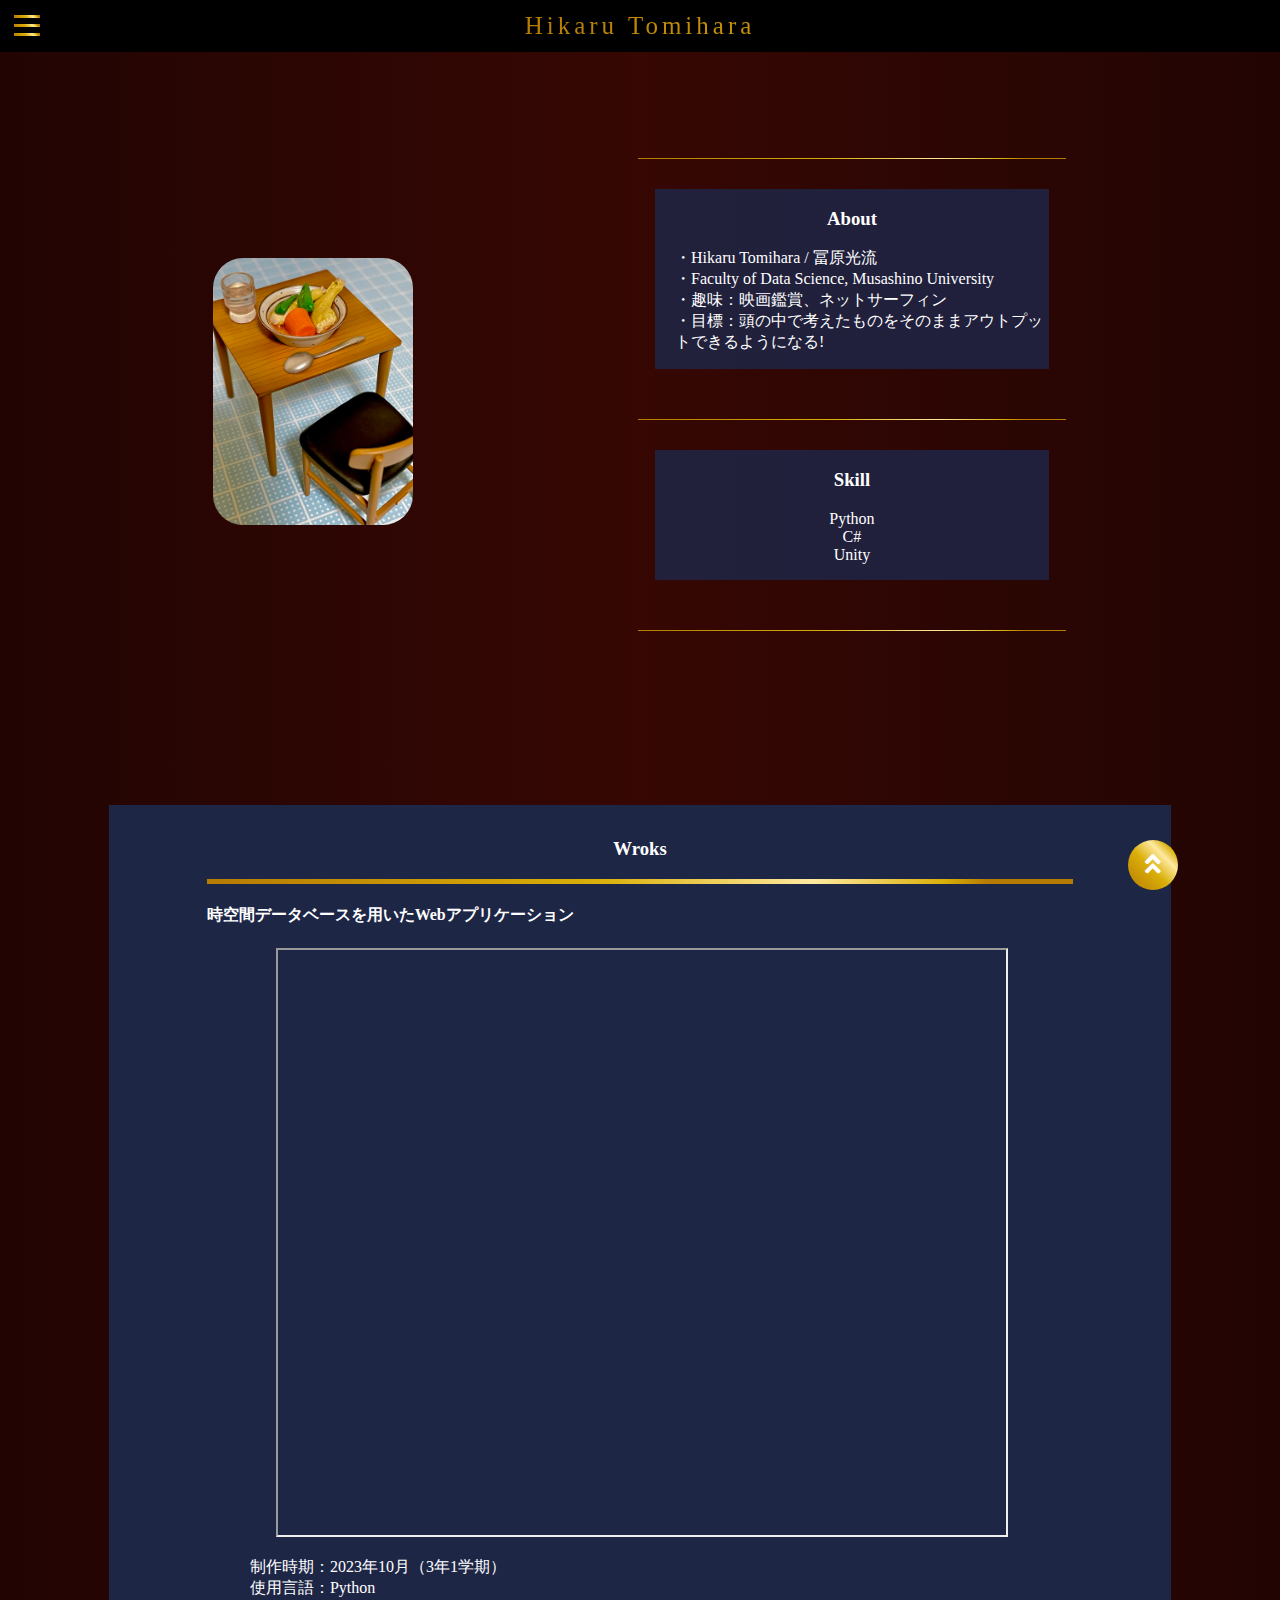
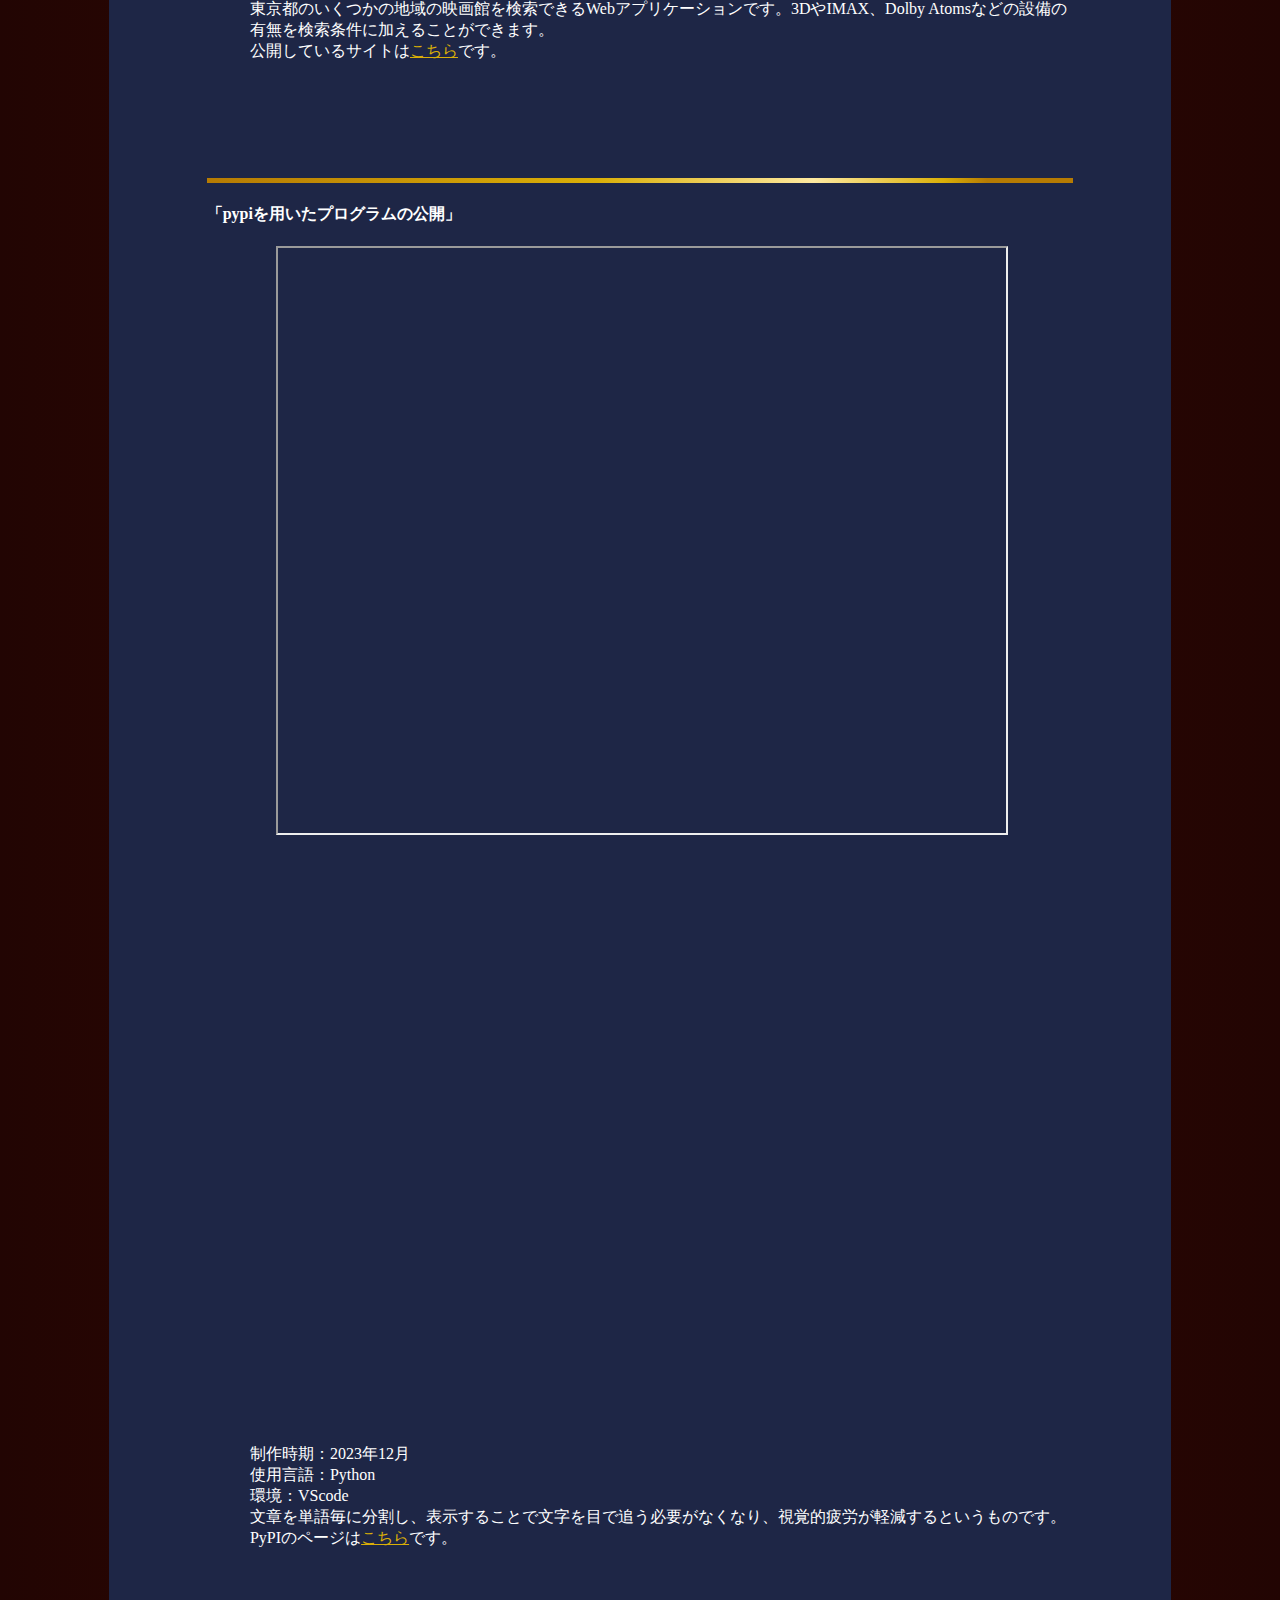
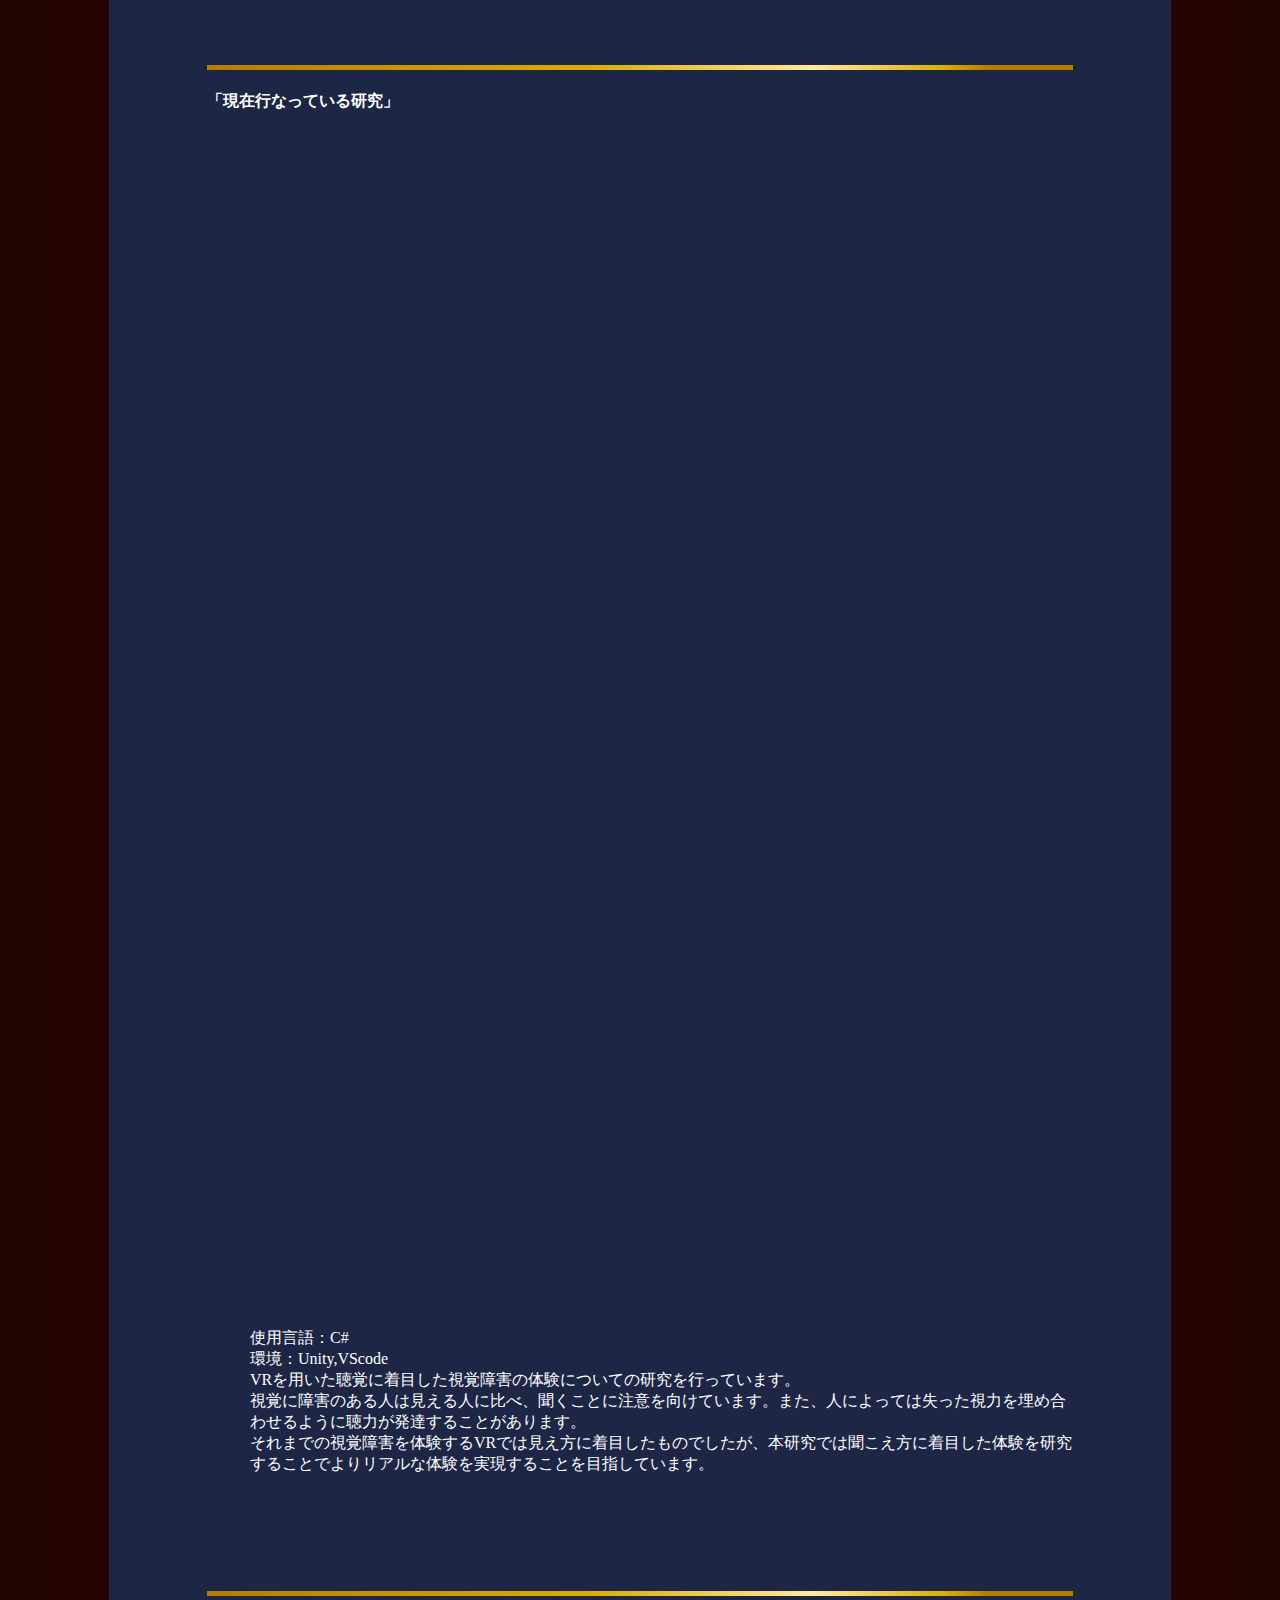
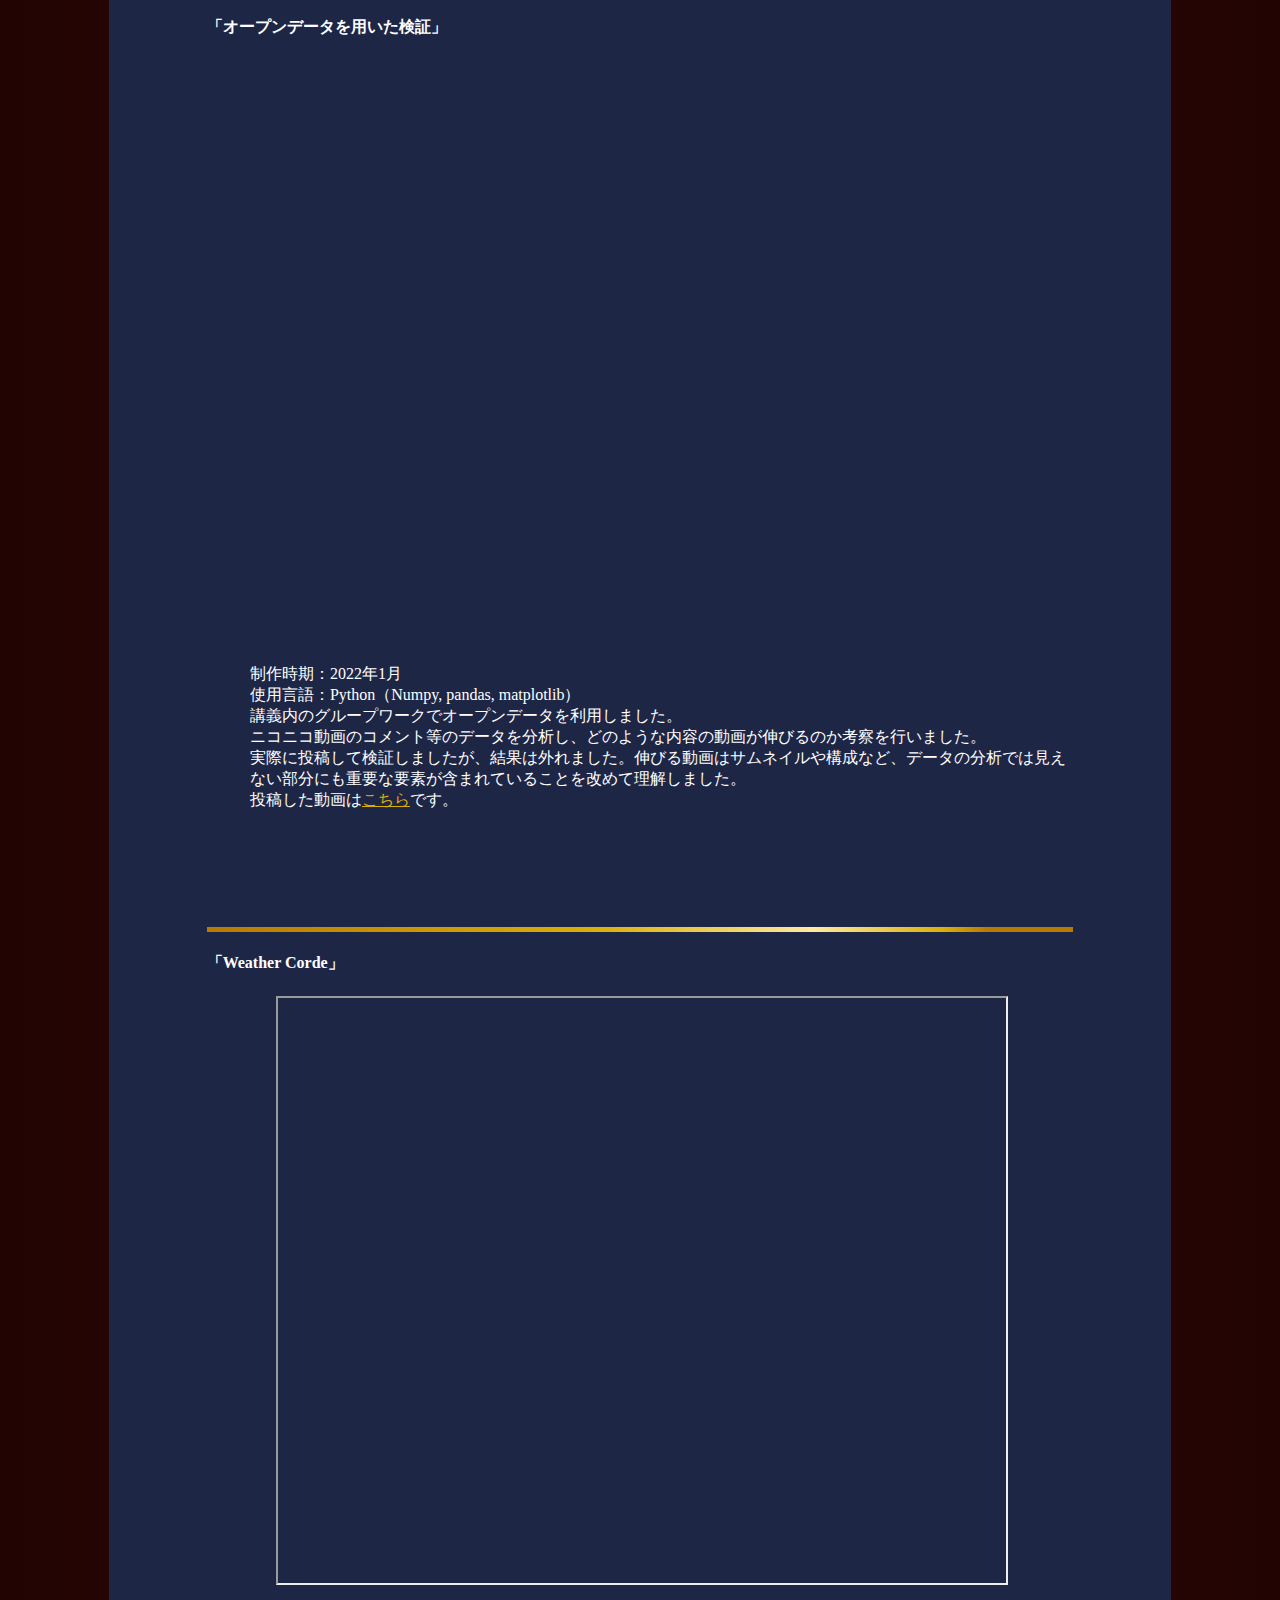
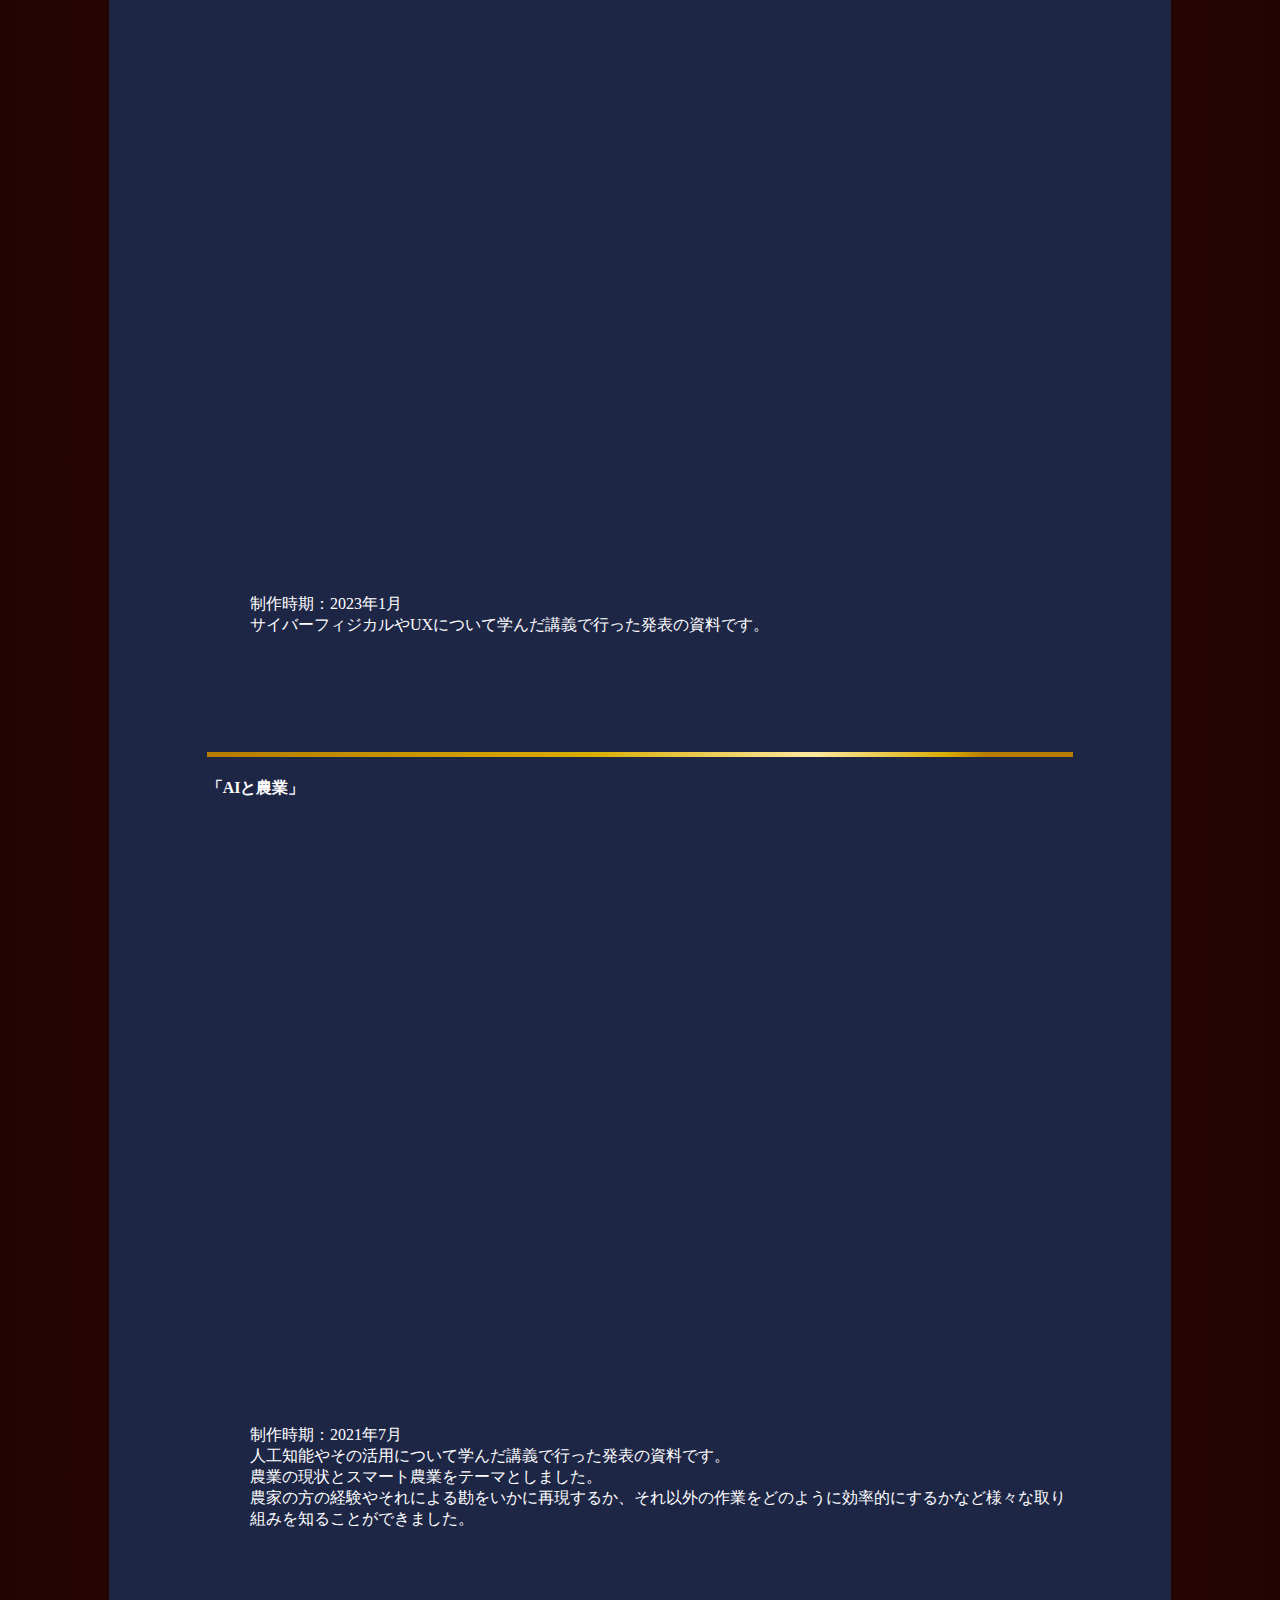
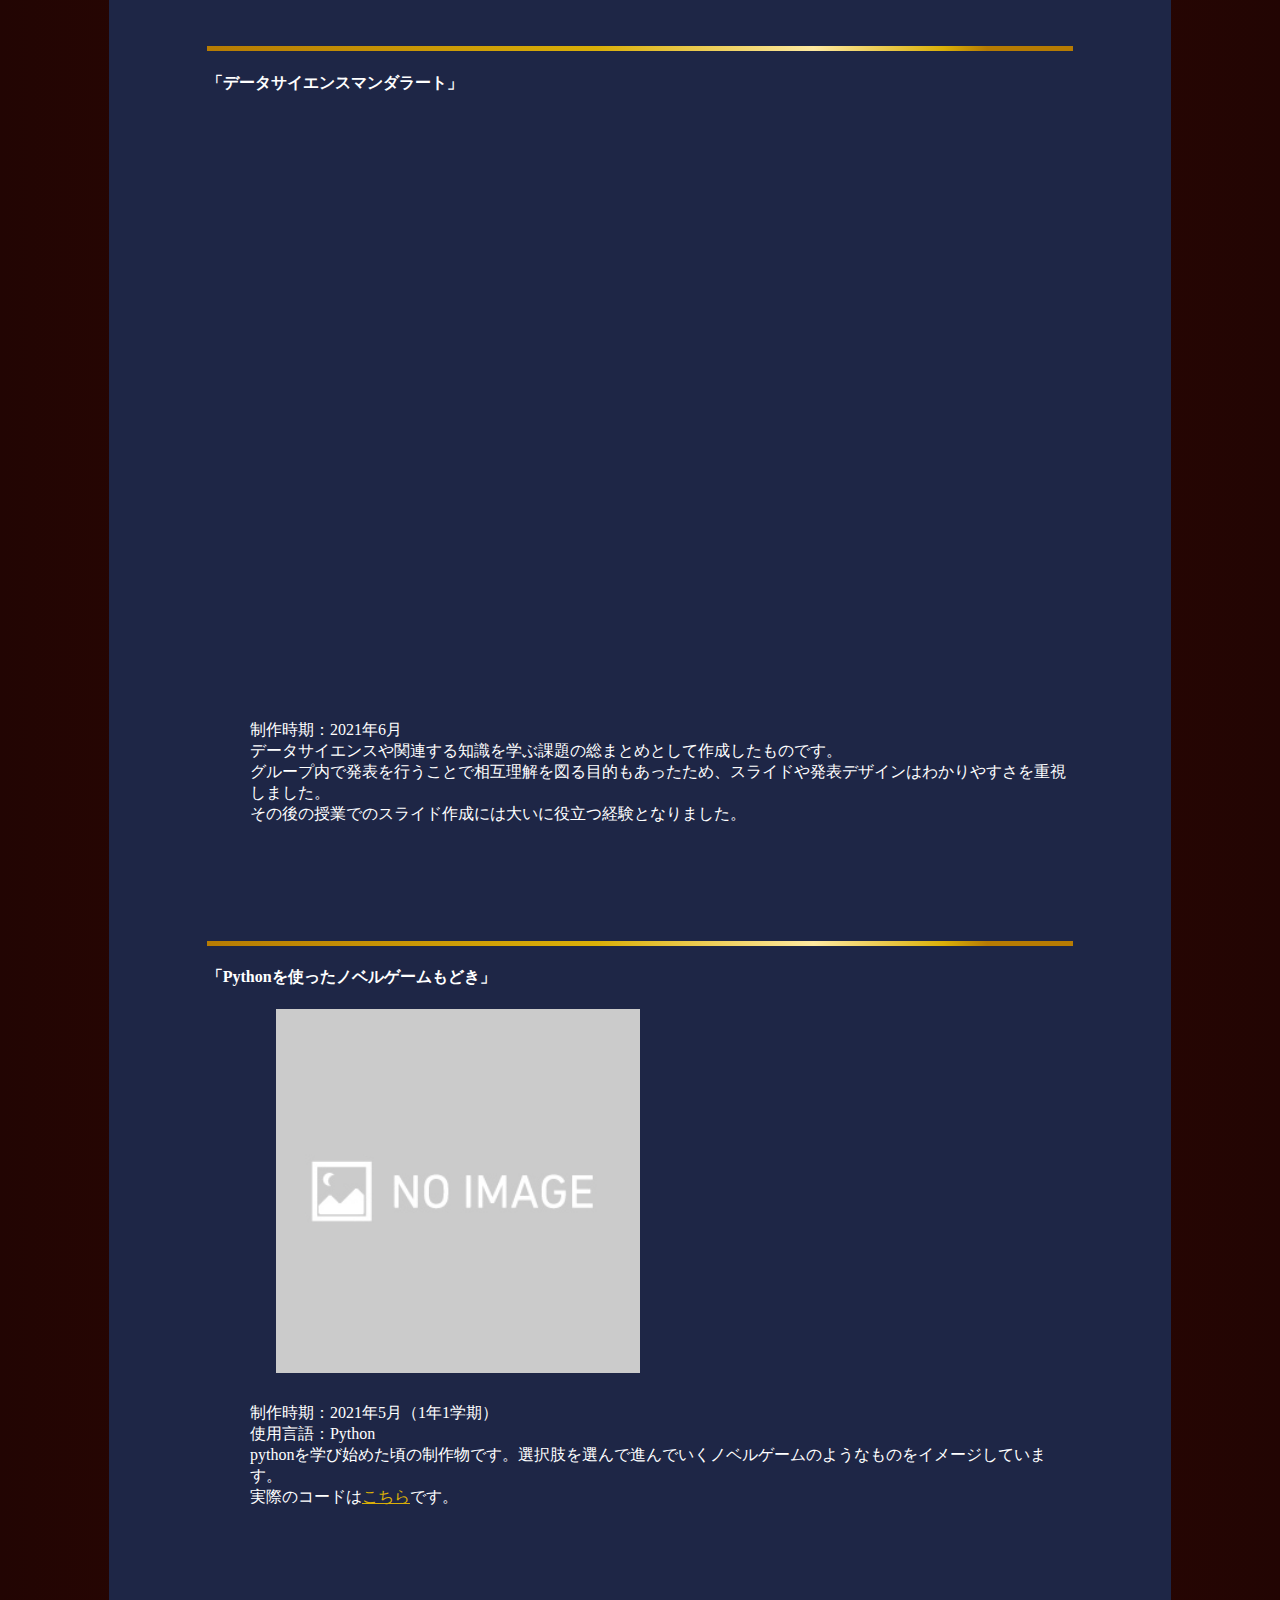
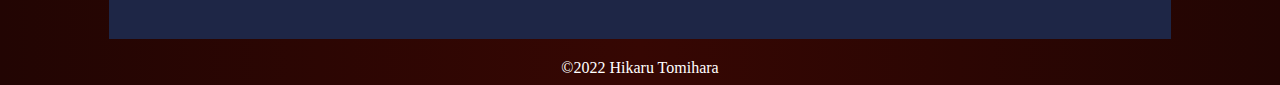
==== docs/index2.html @ e8ab4447 "test" ====
<!DOCTYPE html>
<html lang="ja">

  <head>
    <meta charset="UTF-8">
    <meta name="viewport" content="width=device-width, initial-scale=1, maximum-scale=1, user-scalable=no" />
    <title>Tomihara's Portfolio</title>
    <link href="index.css" rel="stylesheet" type="text/css">

  </head>

  <body>
    <header class="header">
      <div class="navtext-container">
        <div class="navtext"><a href="#" class="nav-tbtn">Hikaru Tomihara</a></div>
      </div>
      <input type="checkbox" class="menu-btn" id="menu-btn">
      <label for="menu-btn" class="menu-icon"><span class="navicon"></span></label>
      <ul class="menu inner_container">
          <li class="nav-tli nav-li"><a href="#" class="nav-tbtn">TOP</a></li>
          <li class="nav-nli nav-li"><a href="#about" class="nav-btn">About</a></li>
          <li class="nav-nli nav-li"><a href="#skill" class="nav-btn">Skill</a></li>
          <li class="nav-nli nav-li"><a href="#field" class="nav-btn">Field</a></li>
          <li class="nav-nli nav-li"><a href="#works" class="nav-btn">Works</a></li>
      </ul>
    </header>

    <div class="prof-content">
      <div class="left-column">
        <div id="Prof-img"class="prof-img">
          <img src="img/img1-2.jpeg" alt>
        </div>
      </div>

      <div class="right-column">
        <hr class="contents_sep">
        <div id="about" class="About">
          <h3>About</h3>
          <p class="About_doc">・Hikaru Tomihara / 冨原光流 <br>・Faculty of Data Science, Musashino University<br>・趣味：映画鑑賞、ネットサーフィン<br>・目標：頭の中で考えたものをそのままアウトプットできるようになる!</p>
        </div>
        <hr class="contents_sep" padding-left: 5%;>
        
        <div id="skill" class="Skill">
          <h3>Skill</h3>
          <p class="Skill_doc">Python<br>C#<br>Unity</p>
        </div>
        <hr class="contents_sep">
      </div>
    </div>

    <div id="works" class="Works" style="padding: 15px;">
      <h3>Wroks</h3>
      <div class="Works_1" style="padding-bottom: 100px;">
        <h4>時空間データベースを用いたWebアプリケーション</h4>
        <div class="works-slide">
          <iframe src="https://drive.google.com/file/d/1huAB6Z1Io0m7C1rforiMixcXgh5ZKc1W/preview" width="640" height="480" allow="autoplay"></iframe>
        </div>
        <p class="Works_doc">制作時期：2023年10月（3年1学期）<br>使用言語：Python <br>東京都のいくつかの地域の映画館を検索できるWebアプリケーションです。3DやIMAX、Dolby Atomsなどの設備の有無を検索条件に加えることができます。<br>公開しているサイトは<a href="https://muds.gdl.jp/~s2122041/theater-map2.html" target="_blank">こちら</a>です。</p>
      </div>
      
      <div class="Works_2" style="padding-bottom: 100px;">
        <h4> 「pypiを用いたプログラムの公開」 </h4>
        <div class="works-slide">
          <iframe src="https://drive.google.com/file/d/1xhWz4IGHHgqtrzVk1WIKG6wLWJ3f5W8l/preview" width="640" height="480"></iframe>
          <iframe src="https://docs.google.com/presentation/d/e/2PACX-1vRLFlKgTvLQ_hx80qO--2AaE5rBBXAB2bbKvIP3dKbllMU5O6uc6EQbukjhn6mQ1tMg5WFtEZictqtF/embed?start=false&loop=false&delayms=3000" frameborder="0" width="1440" height="839" allowfullscreen="true" mozallowfullscreen="true" webkitallowfullscreen="true"></iframe>
        </div>
        <p class="Works_doc">制作時期：2023年12月<br>使用言語：Python <br>環境：VScode<br>文章を単語毎に分割し、表示することで文字を目で追う必要がなくなり、視覚的疲労が軽減するというものです。<br>PyPIのページは<a href="https://pypi.org/project/sokudoku/#description" target="_blank">こちら</a>です。</p>
      </div>

      <div class="Works_3" style="padding-bottom: 100px;">
        <h4> 「現在行なっている研究」 </h4>
        <div class="works-slide">
          <iframe src="https://www.youtube.com/embed/e3dpc9bTOTo?si=pAyvdHXr7ohTbcj5" title="YouTube video player" frameborder="0" allow="accelerometer; clipboard-write; encrypted-media; gyroscope; picture-in-picture; web-share" referrerpolicy="strict-origin-when-cross-origin"></iframe>
          <iframe src="https://docs.google.com/presentation/d/e/2PACX-1vQwQ8h2IruzIBTV9CrGGVSPUYGgqe6XD8Tv0UlVYJtEG4zcJA83sZWLxxkIOsjaBh4bJrGC8JVfJo2c/embed?start=false&loop=false&delayms=3000" frameborder="0" width="1440" height="839" allowfullscreen="true" mozallowfullscreen="true" webkitallowfullscreen="true"></iframe>
        </div>
        <p class="Works_doc">使用言語：C# <br>環境：Unity,VScode<br>VRを用いた聴覚に着目した視覚障害の体験についての研究を行っています。<br>視覚に障害のある人は見える人に比べ、聞くことに注意を向けています。また、人によっては失った視力を埋め合わせるように聴力が発達することがあります。<br>それまでの視覚障害を体験するVRでは見え方に着目したものでしたが、本研究では聞こえ方に着目した体験を研究することでよりリアルな体験を実現することを目指しています。 </p>
      </div>

      <div class="Works_4" style="padding-bottom: 100px;">
        <h4> 「オープンデータを用いた検証」 </h4>
        <div class="works-slide">
        <iframe src="https://docs.google.com/presentation/d/e/2PACX-1vQxmwEBdccJ_hLru7jLEBVabawFZsvNCUoMbqjkyBD23LEot59koVj_jY_YRsTlJbLh8EkGC4QVOE7a/embed?start=false&loop=false&delayms=3000" frameborder="0" width="1440" height="839" allowfullscreen="true" mozallowfullscreen="true" webkitallowfullscreen="true"></iframe>
        </div>
        <p class="Works_doc">制作時期：2022年1月<br>使用言語：Python（Numpy, pandas, matplotlib）<br>講義内のグループワークでオープンデータを利用しました。<br>ニコニコ動画のコメント等のデータを分析し、どのような内容の動画が伸びるのか考察を行いました。<br>実際に投稿して検証しましたが、結果は外れました。伸びる動画はサムネイルや構成など、データの分析では見えない部分にも重要な要素が含まれていることを改めて理解しました。<br>投稿した動画は<a href="https://www.nicovideo.jp/watch/sm39859803" target="_blank">こちら</a>です。</p>
      </div>

      <div class="Works_5" style="padding-bottom: 100px;">
        <h4> 「Weather Corde」 </h4>
        <div class="works-slide">
          <iframe src="https://drive.google.com/file/d/1VQ2CLQuwLZUehNOj6CM9vM2bSsUFyBcV/preview" width="640" height="480"></iframe>
          <iframe src="https://docs.google.com/presentation/d/e/2PACX-1vR7QFFdnWa9UUXjjVDUM7plDNCdP5wXZpp5sb279TbevflphhVxu9sO-jdLGsKa-hkV9J7A3xy4VKsP/embed?start=false&loop=false&delayms=3000" frameborder="0" width="1440" height="839" allowfullscreen="true" mozallowfullscreen="true" webkitallowfullscreen="true"></iframe>
        </div>
        <p class="Works_doc">制作時期：2023年1月<br>サイバーフィジカルやUXについて学んだ講義で行った発表の資料です。</p>
      </div>

      <div class="Works_6" style="padding-bottom: 100px;">
        <h4> 「AIと農業」 </h4>
        <div class="works-slide">
          <iframe src="https://docs.google.com/presentation/d/e/2PACX-1vSwm_O-dndbDp2Y77BSazv82d0r1oO5buQU_hO1vBfMOw4f9JPmxnkeVW8YTGWKSjQWF4N9xyKG7aNu/embed?start=false&loop=false&delayms=3000" frameborder="0" width="1440" height="839" allowfullscreen="true" mozallowfullscreen="true" webkitallowfullscreen="true"></iframe>
        </div>
        <p class="Works_doc">制作時期：2021年7月<br>人工知能やその活用について学んだ講義で行った発表の資料です。<br>農業の現状とスマート農業をテーマとしました。<br>農家の方の経験やそれによる勘をいかに再現するか、それ以外の作業をどのように効率的にするかなど様々な取り組みを知ることができました。</p>
      </div>

      <div class="Works_7" style="padding-bottom: 100px;">
        <h4> 「データサイエンスマンダラート」 </h4>
        <div class="works-slide">
          <iframe src="https://docs.google.com/presentation/d/e/2PACX-1vTBvzBAwTB8GLaKDp6EzqlOr-IwSncuNsiZN565XNw9VaWKpHfDMJSvdB4U6vv1LLgzv43NXNpV5N8R/embed?start=false&loop=false&delayms=3000" frameborder="0" width="1440" height="839" allowfullscreen="true" mozallowfullscreen="true" webkitallowfullscreen="true"></iframe>
        </div>
        <p class="Works_doc">制作時期：2021年6月<br>データサイエンスや関連する知識を学ぶ課題の総まとめとして作成したものです。<br>グループ内で発表を行うことで相互理解を図る目的もあったため、スライドや発表デザインはわかりやすさを重視しました。<br>その後の授業でのスライド作成には大いに役立つ経験となりました。</p>
      </div>

      <div class="Works_8" style="padding-bottom: 100px;">
        <h4>「Pythonを使ったノベルゲームもどき」</h4>
        <div>
        <img class="work_pic" src="img/no-image.jpg">
        </div>
        <p class="Works_doc">制作時期：2021年5月（1年1学期） <br>使用言語：Python <br>pythonを学び始めた頃の制作物です。選択肢を選んで進んでいくノベルゲームのようなものをイメージしています。<br>実際のコードは<a href="https://drive.google.com/file/d/1l4vWLkJsNmzJRVb8TzH3EZ5bTkgQ1rfQ/view?usp=sharing" target="_blank">こちら</a>です。</p>
      </div>

    </div>
    <link rel="stylesheet" href="https://use.fontawesome.com/releases/v5.6.4/css/all.css">
    <div id="page_top"><a href="#"></a></div>
    <!-- <img src="img/castle_higure.jpg">
    <img src="img/nasa_station.jpg"> -->

    <footer>©︎2022 Hikaru Tomihara</footer>

  </body>
</html>
---- docs/index.css ----
/* Portrait and Landscape */
@media only screen 
  and (min-device-width: 320px) 
  and (max-device-width: 480px)
  and (-webkit-min-device-pixel-ratio: 3) {
    ul{
        padding-left: 0;
      }
  
    
      li {
        margin:1em; 
        padding:1em;
      }
}

div {
    margin-right: 8%;
    margin-left: 8%;
}

body{
    font-family: 'Kiwi Maru', serif;
    background:linear-gradient(90deg, #220503 0%, #360703 50%, #220503 100%);
}


h3 {
    text-align: center;
}

.container{
    width: 600px;
    margin: auto;
    overflow: hidden;
    padding-top: 10%;
}

.inner-container{
    width: 900px;
    margin: auto;
}


:root {
    --background-navbar: radial-gradient(#0000);
  }
  
  .header {
    background: #000000;
    position: fixed;
    width: 100%;
    height: 52px;
    top: 0;
    left: 0;
  }
  
  .navtext-container {
    width: 100%;
    height: 52px;
    margin: 0 auto;
    position: absolute;
    box-sizing: border-box;
    display: flex;
    justify-content: center;
    align-items: center;
  }

  .navtext {
    text-decoration: none;
    font-size: 25px;
    letter-spacing:4px;
    text-transform: capitalize;
    position: absolute;
    background-image: linear-gradient(45deg,(#B67B03 0%, #DAAF08 45%, #FEE9A0 70%, #DAAF08 85%, #B67B03 90% 100%)  45%, #fff 50%,rgb(211, 209, 209, 0.3) 55% );
	background: -webkit-linear-gradient(45deg, #B67B03 0%, #DAAF08 45%, #FEE9A0 70%, #DAAF08 85%, #B67B03 90% 100%);
    -webkit-text-fill-color: transparent;
    background-size: 500% 100%;
    background-clip: text;
  	-webkit-background-clip: text;
	color: transparent;
    transition: 0.5s;
  }

  .navtext-container :hover {
    animation: shine 2s;
  }

  .menu {
    list-style: none;
    position: absolute;
    width: 100%;
    height: auto;
    top: 0;
    margin-top: 52px;
    padding: 0 0 10px 0;
    clear: both;
    background: #000000;
    transition: 0.3192s cubic-bezier(0.04, 0.04, 0.12, 0.96) 0.1008s;
    transform: scale(1, 0);
    transform-origin: top;
  }
  
  .menu-btn:checked ~ .menu {
    transform: scale(1, 1);
    transform-origin: top;
    transition: 0.3192s cubic-bezier(0.04, 0.04, 0.12, 0.96) 0.1008s;
  }
  
  .menu a {
    text-decoration: none;
    font-weight: 500;
    letter-spacing: 2px;
    font-size: 16px;
    text-transform: capitalize;
    background-image: linear-gradient(45deg,(#B67B03 0%, #DAAF08 45%, #FEE9A0 70%, #DAAF08 85%, #B67B03 90% 100%)  45%, #fff 50%,rgb(211, 209, 209, 0.3) 55% );
	background: -webkit-linear-gradient(45deg, #B67B03 0%, #DAAF08 45%, #FEE9A0 70%, #DAAF08 85%, #B67B03 90% 100%);
    -webkit-text-fill-color: transparent;
    background-size: 500% 100%;
    background-clip: text;
  	-webkit-background-clip: text;
	color: transparent;
    transition: 0.5s;
  }

  .menu a:hover {
    animation: shine 2s;
  }


  
  .menu li {
    border-top: solid 1px #B67B03;
    border-image: linear-gradient(to right, #B67B03 0%, #DAAF08 45%, #FEE9A0 70%, #DAAF08 85%, #B67B03 90% 100%);
    border-image-slice: 1;
    padding: 15px 0;
    margin: 0 54px;
    opacity: 0;
    transition: 0.5s;
  }
  
  .menu-btn:checked ~ .menu a,
  .menu-btn:checked ~ .menu li {
    opacity: 1;
    transition: 0.3192s cubic-bezier(0.04, 0.04, 0.12, 0.96) 0.2s;
  }
  
  .menu-btn {
    display: none;
  }
  
  .menu-icon {
    display: inline-block;
    position: relative;
    cursor: pointer;
    padding: 24px 14px;
    -webkit-tap-highlight-color: linear-gradient(45deg, #B67B03 0%, #DAAF08 45%, #FEE9A0 70%, #DAAF08 85%, #B67B03 90% 100%);
  }
  
  .navicon {
    background: linear-gradient(45deg, #B67B03 0%, #DAAF08 45%, #FEE9A0 70%, #DAAF08 85%, #B67B03 90% 100%);;
    display: block;
    height: 3px;
    width: 26px;
    position: relative;
    transition: 0.3192s cubic-bezier(0.04, 0.04, 0.12, 0.96) 0.1008s;
  }

    
  .navicon:before,
  .navicon:after {
    content: "";
    display: block;
    height: 100%;
    width: 100%;
    position: absolute;
    background: linear-gradient(45deg, #B67B03 0%, #DAAF08 45%, #FEE9A0 70%, #DAAF08 85%, #B67B03 90% 100%);
    transition: 0.3192s cubic-bezier(0.04, 0.04, 0.12, 0.96) 0.1008s;
  }
  
  .navicon:before {
    top: 9px;
  }
  
  .navicon:after {
    bottom: 9px;
  }

  
  .menu-btn:checked ~ .menu-icon .navicon:before {
    transform: rotate(-45deg);
  }
  
  .menu-btn:checked ~ .menu-icon .navicon:after {
    transform: rotate(45deg);
  }
  
  .menu-btn:checked ~ .menu-icon:not(.steps) .navicon:before {
    top: 0;
  }
  .menu-btn:checked ~ .menu-icon:not(.steps) .navicon:after {
    bottom: 0;
  }
  
  .menu-btn:checked ~ .menu-icon .navicon {
    background: rgba(0, 0, 0, 0);
    transition: 0.2192s cubic-bezier(0.04, 0.04, 0.12, 0.96) 0.1008s;
  }
  
  @keyframes shine {
	0% {
		background-position: 100% 50%;
	}
	100% {
		background-position: 0% 50%;
	}
  }

.prof-content {
  display: flex;
}

.left-column {
  flex: 1;
}

.right-column {
  flex: 2;
  padding-block: 100px;
  padding-left: 20px;
}

.prof-img {
    padding-block: 250px;
}

.prof-img img{
    width: 200px;
    height: auto;
    margin: auto;
    border-radius: 30px;
    overflow: hidden;
    display: block;
}

.About {
    background-color : rgba(30, 38, 70, 0.85);
    color: white;
    margin: 100 auto;
    overflow: hidden;
    display: block;
}

.About_doc {
    color: white;
    text-align: left;
    max-width: 95%;  
    padding-left: 5%;
}


img{
    width: 50%;
    height: auto;
}

.Skill {
    background-color : rgba(30, 38, 70, 0.85);
    color: white;
    margin: 100 auto;
    overflow: hidden;
}

.Skill_doc {
    color: white;
    text-align: center;
}

.Field {
    background-color : rgba(30, 38, 70, 0.85);
    color: white;
    margin: 100 auto;
    overflow: hidden;
}

.Field_doc {
    color: white;
    text-align: center;
}

#Wroks {
    margin-top: 1px;
}

.Works {
    background-color : rgb(30, 38, 70);
    color: white;
    margin-top: 30px;
}


.Works_doc {
    max-width: 95%;
    padding-left: 5%;
}

.Works_1,.Works_2,.Works_3,.Works_4,.Works_5,.Works_6,.Works_7,.Works_8 {
    border-top: solid 5px #B67B03;
    border-image: linear-gradient(to right, #B67B03 0%, #DAAF08 45%, #FEE9A0 70%, #DAAF08 85%, #B67B03 90% 100%);
    border-image-slice: 1;
}


.Works_doc a {
    color:#DAAF08;
}

.Works_doc iframe {
    height: 65vh;
}    

.work_pic {
    width: 50%;
    height: auto;
    margin-bottom: 10px;
}


.works-slide iframe {
    text-align: center;
    width: 100%;
    height: 65vh;
}    

.Works video{
    max-width: 90%;
    padding-left: 5%; 
}

hr {
    height: 1px;
    background: linear-gradient(45deg, #B67B03 0%, #DAAF08 45%, #FEE9A0 70%, #DAAF08 85%, #B67B03 90% 100%);
    border: none;
}
.contents_sep {
    margin-top: 50px;
    margin-bottom: 30px;
    margin-left: 20px;
    margin-right: 20px;
    padding: 0 20px;
}


footer{
    margin-top: 20px;
    text-align: center;
    color: white;
}


#page_top{
    width: 50px;
    height: 50px;
    position: fixed;
    right: 0;
    bottom: 10px;
    background: linear-gradient(45deg, #B67B03 0%, #DAAF08 45%, #FEE9A0 70%, #DAAF08 85%, #B67B03 90% 100%);
    border-radius: 50%;
}
  #page_top a{
    position: relative;
    display: block;
    width: 50px;
    height: 50px;
    text-decoration: none;
}
  #page_top a::before{
    font-family: 'Font Awesome 5 Free';
    font-weight: 900;
    content: '\f102';
    font-size: 25px;
    color: #fff;
    position: absolute;
    width: 25px;
    height: 25px;
    top: -5px;
    bottom: 0;
    right: 0;
    left: 0;
    margin: auto;
    text-align: center;
}
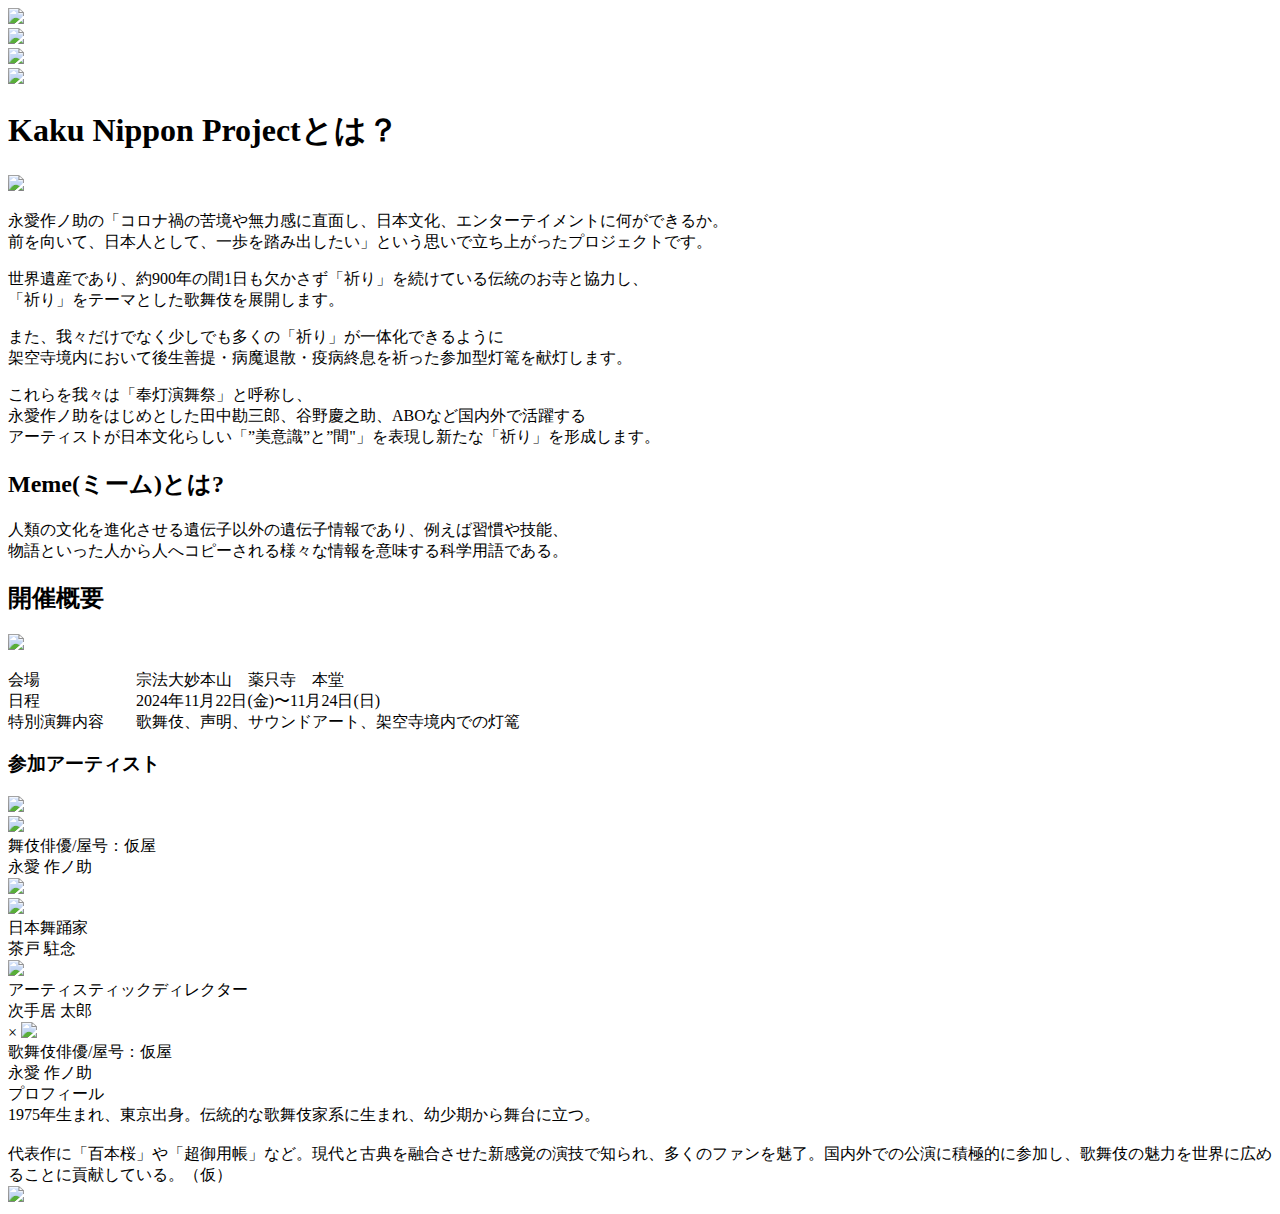
==== commit 1e912a49: "tsuika" ====
--- a/docs/index2.html
+++ b/docs/index2.html
@@ -1,129 +1,142 @@
 <!DOCTYPE html>
 <html lang="ja">
 
-  <head>
+<head>
     <meta charset="UTF-8">
-    <meta name="viewport" content="width=device-width, initial-scale=1, maximum-scale=1, user-scalable=no" />
-    <title>Tomihara's Portfolio</title>
-    <link href="index.css" rel="stylesheet" type="text/css">
+    <meta name="viewport" content="width=device-width, initial-scale=1.0, maximum-scale=1, user-scalable=no"/>
+    <title>イロコト課題</title>
+    <link rel="preconnect" href="https://fonts.googleapis.com">
+    <link rel="preconnect" href="https://fonts.gstatic.com" crossorigin>
+    <link href="https://fonts.googleapis.com/css2?family=Noto+Serif+JP&display=swap" rel="stylesheet">
+    <link rel="stylesheet" href="docs/css/reset.css">
+    <link rel="stylesheet" href="docs/css/style.css">
+</head>
 
-  </head>
-
-  <body>
-    <header class="header">
-      <div class="navtext-container">
-        <div class="navtext"><a href="#" class="nav-tbtn">Hikaru Tomihara</a></div>
-      </div>
-      <input type="checkbox" class="menu-btn" id="menu-btn">
-      <label for="menu-btn" class="menu-icon"><span class="navicon"></span></label>
-      <ul class="menu inner_container">
-          <li class="nav-tli nav-li"><a href="#" class="nav-tbtn">TOP</a></li>
-          <li class="nav-nli nav-li"><a href="#about" class="nav-btn">About</a></li>
-          <li class="nav-nli nav-li"><a href="#skill" class="nav-btn">Skill</a></li>
-          <li class="nav-nli nav-li"><a href="#field" class="nav-btn">Field</a></li>
-          <li class="nav-nli nav-li"><a href="#works" class="nav-btn">Works</a></li>
-      </ul>
-    </header>
-
-    <div class="prof-content">
-      <div class="left-column">
-        <div id="Prof-img"class="prof-img">
-          <img src="img/img1-2.jpeg" alt>
-        </div>
-      </div>
-
-      <div class="right-column">
-        <hr class="contents_sep">
-        <div id="about" class="About">
-          <h3>About</h3>
-          <p class="About_doc">・Hikaru Tomihara / 冨原光流 <br>・Faculty of Data Science, Musashino University<br>・趣味：映画鑑賞、ネットサーフィン<br>・目標：頭の中で考えたものをそのままアウトプットできるようになる!</p>
-        </div>
-        <hr class="contents_sep" padding-left: 5%;>
-        
-        <div id="skill" class="Skill">
-          <h3>Skill</h3>
-          <p class="Skill_doc">Python<br>C#<br>Unity</p>
-        </div>
-        <hr class="contents_sep">
-      </div>
+<body>
+    <div class="back-img">
+        <img src="docs/img/back.png">
     </div>
 
-    <div id="works" class="Works" style="padding: 15px;">
-      <h3>Wroks</h3>
-      <div class="Works_1" style="padding-bottom: 100px;">
-        <h4>時空間データベースを用いたWebアプリケーション</h4>
-        <div class="works-slide">
-          <iframe src="https://drive.google.com/file/d/1huAB6Z1Io0m7C1rforiMixcXgh5ZKc1W/preview" width="640" height="480" allow="autoplay"></iframe>
+    <div class="header">
+        <div class="head-img">
+            <img src="docs/img/header.png">
         </div>
-        <p class="Works_doc">制作時期：2023年10月（3年1学期）<br>使用言語：Python <br>東京都のいくつかの地域の映画館を検索できるWebアプリケーションです。3DやIMAX、Dolby Atomsなどの設備の有無を検索条件に加えることができます。<br>公開しているサイトは<a href="https://muds.gdl.jp/~s2122041/theater-map2.html" target="_blank">こちら</a>です。</p>
-      </div>
-      
-      <div class="Works_2" style="padding-bottom: 100px;">
-        <h4> 「pypiを用いたプログラムの公開」 </h4>
-        <div class="works-slide">
-          <iframe src="https://drive.google.com/file/d/1xhWz4IGHHgqtrzVk1WIKG6wLWJ3f5W8l/preview" width="640" height="480"></iframe>
-          <iframe src="https://docs.google.com/presentation/d/e/2PACX-1vRLFlKgTvLQ_hx80qO--2AaE5rBBXAB2bbKvIP3dKbllMU5O6uc6EQbukjhn6mQ1tMg5WFtEZictqtF/embed?start=false&loop=false&delayms=3000" frameborder="0" width="1440" height="839" allowfullscreen="true" mozallowfullscreen="true" webkitallowfullscreen="true"></iframe>
+
+        <div class="head-logo">
+            <img src="docs/img/header-title.png">
         </div>
-        <p class="Works_doc">制作時期：2023年12月<br>使用言語：Python <br>環境：VScode<br>文章を単語毎に分割し、表示することで文字を目で追う必要がなくなり、視覚的疲労が軽減するというものです。<br>PyPIのページは<a href="https://pypi.org/project/sokudoku/#description" target="_blank">こちら</a>です。</p>
-      </div>
 
-      <div class="Works_3" style="padding-bottom: 100px;">
-        <h4> 「現在行なっている研究」 </h4>
-        <div class="works-slide">
-          <iframe src="https://www.youtube.com/embed/e3dpc9bTOTo?si=pAyvdHXr7ohTbcj5" title="YouTube video player" frameborder="0" allow="accelerometer; clipboard-write; encrypted-media; gyroscope; picture-in-picture; web-share" referrerpolicy="strict-origin-when-cross-origin"></iframe>
-          <iframe src="https://docs.google.com/presentation/d/e/2PACX-1vQwQ8h2IruzIBTV9CrGGVSPUYGgqe6XD8Tv0UlVYJtEG4zcJA83sZWLxxkIOsjaBh4bJrGC8JVfJo2c/embed?start=false&loop=false&delayms=3000" frameborder="0" width="1440" height="839" allowfullscreen="true" mozallowfullscreen="true" webkitallowfullscreen="true"></iframe>
+        <div class="scroll">
+            <img src="docs/img/scroll.png">
         </div>
-        <p class="Works_doc">使用言語：C# <br>環境：Unity,VScode<br>VRを用いた聴覚に着目した視覚障害の体験についての研究を行っています。<br>視覚に障害のある人は見える人に比べ、聞くことに注意を向けています。また、人によっては失った視力を埋め合わせるように聴力が発達することがあります。<br>それまでの視覚障害を体験するVRでは見え方に着目したものでしたが、本研究では聞こえ方に着目した体験を研究することでよりリアルな体験を実現することを目指しています。 </p>
-      </div>
+    </div>
 
-      <div class="Works_4" style="padding-bottom: 100px;">
-        <h4> 「オープンデータを用いた検証」 </h4>
-        <div class="works-slide">
-        <iframe src="https://docs.google.com/presentation/d/e/2PACX-1vQxmwEBdccJ_hLru7jLEBVabawFZsvNCUoMbqjkyBD23LEot59koVj_jY_YRsTlJbLh8EkGC4QVOE7a/embed?start=false&loop=false&delayms=3000" frameborder="0" width="1440" height="839" allowfullscreen="true" mozallowfullscreen="true" webkitallowfullscreen="true"></iframe>
+    <div class="step-sp"></div>
+    <div class="contents">
+        <div class="about-frame">
+            <div class="about">
+                <h1><span class="title">K</span>aku Nippon Projectとは？</h1>
+                <img src="docs/img/deco.png" class="centered-img"/>
+                <div class="about-step"></div>
+                <p>
+                    永愛作ノ助の「コロナ禍の苦境や無力感に直面し、日本文化、エンターテイメントに何ができるか。<br/>
+                    前を向いて、日本人として、一歩を踏み出したい」という思いで立ち上がったプロジェクトです。
+                </p>
+                <div class="about-step"></div>
+                <p>
+                    世界遺産であり、約900年の間1日も欠かさず「祈り」を続けている伝統のお寺と協力し、<br/>
+                    <span class="sent">「祈り」をテーマ</span>とした歌舞伎を展開します。
+                </p>
+                <div class="about-step"></div>
+                <p>
+                    また、我々だけでなく少しでも多くの「祈り」が一体化できるように<br/>
+                    架空寺境内において後生善提・病魔退散・疫病終息を祈った<span class="sent">参加型灯篭</span>を献灯します。
+                </p>
+                <div class="about-step"></div>
+                <p>
+                    これらを我々は<span class="sent">「奉灯演舞祭」</span>と呼称し、<br/>
+                    永愛作ノ助をはじめとした田中勘三郎、谷野慶之助、ABOなど国内外で活躍する<br/>
+                    アーティストが日本文化らしい<span class="sent">「”美意識”と”間"」</span>を表現し新たな「祈り」を形成します。
+                </p>
+                <div class="about-step"></div>
+                <div class="meme">
+                    <h2>Meme(ミーム)とは?</h2>
+                    <p>
+                        人類の文化を進化させる遺伝子以外の遺伝子情報であり、例えば習慣や技能、<br/>
+                        物語といった人から人へコピーされる様々な情報を意味する科学用語である。
+                    </p>
+                </div>
+            </div>
         </div>
-        <p class="Works_doc">制作時期：2022年1月<br>使用言語：Python（Numpy, pandas, matplotlib）<br>講義内のグループワークでオープンデータを利用しました。<br>ニコニコ動画のコメント等のデータを分析し、どのような内容の動画が伸びるのか考察を行いました。<br>実際に投稿して検証しましたが、結果は外れました。伸びる動画はサムネイルや構成など、データの分析では見えない部分にも重要な要素が含まれていることを改めて理解しました。<br>投稿した動画は<a href="https://www.nicovideo.jp/watch/sm39859803" target="_blank">こちら</a>です。</p>
-      </div>
+        <div class="contents-step"></div>
+        <div class="overview-frame">
+            <div class="overview">
+                <h2><span class="title">開</span>催概要</h2>
+                <img src="docs/img/deco.png" class="centered-img"/>
+                <div class="information">
+                    <!-- <dl class="topic">
+                        <dt>会場</dt>
+                        <dd>宗法大妙本山 薬只寺 本堂</dd>
+                    </dl>
+                    <dl class="topic">
+                        <dt>日程</dt>
+                        <dd>2024年11月22日(金)〜11月24日(日)</dd>
+                    </dl>
+                    <dl class="topic">
+                        <dt>特別演舞内容</dt>
+                        <dd>歌舞伎、声明、サウンドアート、架空寺境内での灯篭</dd>
+                    </dl> -->
+                    <p>会場　　　　　　宗法大妙本山　薬只寺　本堂 </br>
+                        日程　　　　　　2024年11月22日(金)〜11月24日(日) </br>
+                        特別演舞内容　　歌舞伎、声明、サウンドアート、架空寺境内での灯篭
+                    </p>
+                </div>
+            </div>
+        </div>
+        <div class="contents-step"></div>
+        <div class="artist_frame">
+            <h3><span class="title">参</span>加アーティスト</h3>
+            <img src="docs/img/deco.png" class="centered-img"/>
+            <div class="artist_block">
+                <div class="artist">
+                    <img src="docs/img/sakunosuke.png" class="a-img">
+                    <div class="a_job">舞伎俳優/屋号：仮屋</div>
+                    <div class="a_name">永愛 作ノ助</div>
+                    <img class="btn-img" id="modal-btn" src="docs/img/btn.png" >
+                </div>
+                <div class="artist">
+                    <img src="docs/img/chunen.png" class="a-img">
+                    <div class="a_job">日本舞踊家</div>
+                    <div class="a_name">茶戸 駐念</div>
+                    <div class="artis_btn"></div>
+                </div>
+                <div class="artist">
+                    <img src="docs/img/taro.png" class="a-img">
+                    <div class="a_job">アーティスティックディレクター</div>
+                    <div class="a_name">次手居 太郎</div>
+                    <div class="artis_btn"></div>
+                </div>
+            </div>
+        </div>
+        <div class="modal-wrapper" id="modal">
+            <div class="modal_head" id="modalcontent">
+                <span class="modal_close">&times;</span>
+                <img src="docs/img/sakunosuke.png" class="modal_img">
+                <div class="modal_body">
+                    <div class="ma_job">歌舞伎俳優/屋号：仮屋</div>
+                    <div class="ma_name">永愛 作ノ助</div>
+                    <div class="ma_prof_head">プロフィール</div>
+                    <div class="ma_birth">1975年生まれ、東京出身。伝統的な歌舞伎家系に生まれ、幼少期から舞台に立つ。</div>
+                    <div class="ma_info"><br>代表作に「百本桜」や「超御用帳」など。現代と古典を融合させた新感覚の演技で知られ、多くのファンを魅了。国内外での公演に積極的に参加し、歌舞伎の魅力を世界に広めることに貢献している。（仮）<br></div>
+                </div>
+            </div>
+        </div>    
+    </div>
+    <footer>
+        <img src="docs/img/footer.png">
+    </footer>
+    <script src="https://code.jquery.com/jquery-3.6.0.min.js"></script>
+    <script src="docs/js/script.js"></script>
+</body>
 
-      <div class="Works_5" style="padding-bottom: 100px;">
-        <h4> 「Weather Corde」 </h4>
-        <div class="works-slide">
-          <iframe src="https://drive.google.com/file/d/1VQ2CLQuwLZUehNOj6CM9vM2bSsUFyBcV/preview" width="640" height="480"></iframe>
-          <iframe src="https://docs.google.com/presentation/d/e/2PACX-1vR7QFFdnWa9UUXjjVDUM7plDNCdP5wXZpp5sb279TbevflphhVxu9sO-jdLGsKa-hkV9J7A3xy4VKsP/embed?start=false&loop=false&delayms=3000" frameborder="0" width="1440" height="839" allowfullscreen="true" mozallowfullscreen="true" webkitallowfullscreen="true"></iframe>
-        </div>
-        <p class="Works_doc">制作時期：2023年1月<br>サイバーフィジカルやUXについて学んだ講義で行った発表の資料です。</p>
-      </div>
-
-      <div class="Works_6" style="padding-bottom: 100px;">
-        <h4> 「AIと農業」 </h4>
-        <div class="works-slide">
-          <iframe src="https://docs.google.com/presentation/d/e/2PACX-1vSwm_O-dndbDp2Y77BSazv82d0r1oO5buQU_hO1vBfMOw4f9JPmxnkeVW8YTGWKSjQWF4N9xyKG7aNu/embed?start=false&loop=false&delayms=3000" frameborder="0" width="1440" height="839" allowfullscreen="true" mozallowfullscreen="true" webkitallowfullscreen="true"></iframe>
-        </div>
-        <p class="Works_doc">制作時期：2021年7月<br>人工知能やその活用について学んだ講義で行った発表の資料です。<br>農業の現状とスマート農業をテーマとしました。<br>農家の方の経験やそれによる勘をいかに再現するか、それ以外の作業をどのように効率的にするかなど様々な取り組みを知ることができました。</p>
-      </div>
-
-      <div class="Works_7" style="padding-bottom: 100px;">
-        <h4> 「データサイエンスマンダラート」 </h4>
-        <div class="works-slide">
-          <iframe src="https://docs.google.com/presentation/d/e/2PACX-1vTBvzBAwTB8GLaKDp6EzqlOr-IwSncuNsiZN565XNw9VaWKpHfDMJSvdB4U6vv1LLgzv43NXNpV5N8R/embed?start=false&loop=false&delayms=3000" frameborder="0" width="1440" height="839" allowfullscreen="true" mozallowfullscreen="true" webkitallowfullscreen="true"></iframe>
-        </div>
-        <p class="Works_doc">制作時期：2021年6月<br>データサイエンスや関連する知識を学ぶ課題の総まとめとして作成したものです。<br>グループ内で発表を行うことで相互理解を図る目的もあったため、スライドや発表デザインはわかりやすさを重視しました。<br>その後の授業でのスライド作成には大いに役立つ経験となりました。</p>
-      </div>
-
-      <div class="Works_8" style="padding-bottom: 100px;">
-        <h4>「Pythonを使ったノベルゲームもどき」</h4>
-        <div>
-        <img class="work_pic" src="img/no-image.jpg">
-        </div>
-        <p class="Works_doc">制作時期：2021年5月（1年1学期） <br>使用言語：Python <br>pythonを学び始めた頃の制作物です。選択肢を選んで進んでいくノベルゲームのようなものをイメージしています。<br>実際のコードは<a href="https://drive.google.com/file/d/1l4vWLkJsNmzJRVb8TzH3EZ5bTkgQ1rfQ/view?usp=sharing" target="_blank">こちら</a>です。</p>
-      </div>
-
-    </div>
-    <link rel="stylesheet" href="https://use.fontawesome.com/releases/v5.6.4/css/all.css">
-    <div id="page_top"><a href="#"></a></div>
-    <!-- <img src="img/castle_higure.jpg">
-    <img src="img/nasa_station.jpg"> -->
-
-    <footer>©︎2022 Hikaru Tomihara</footer>
-
-  </body>
 </html>
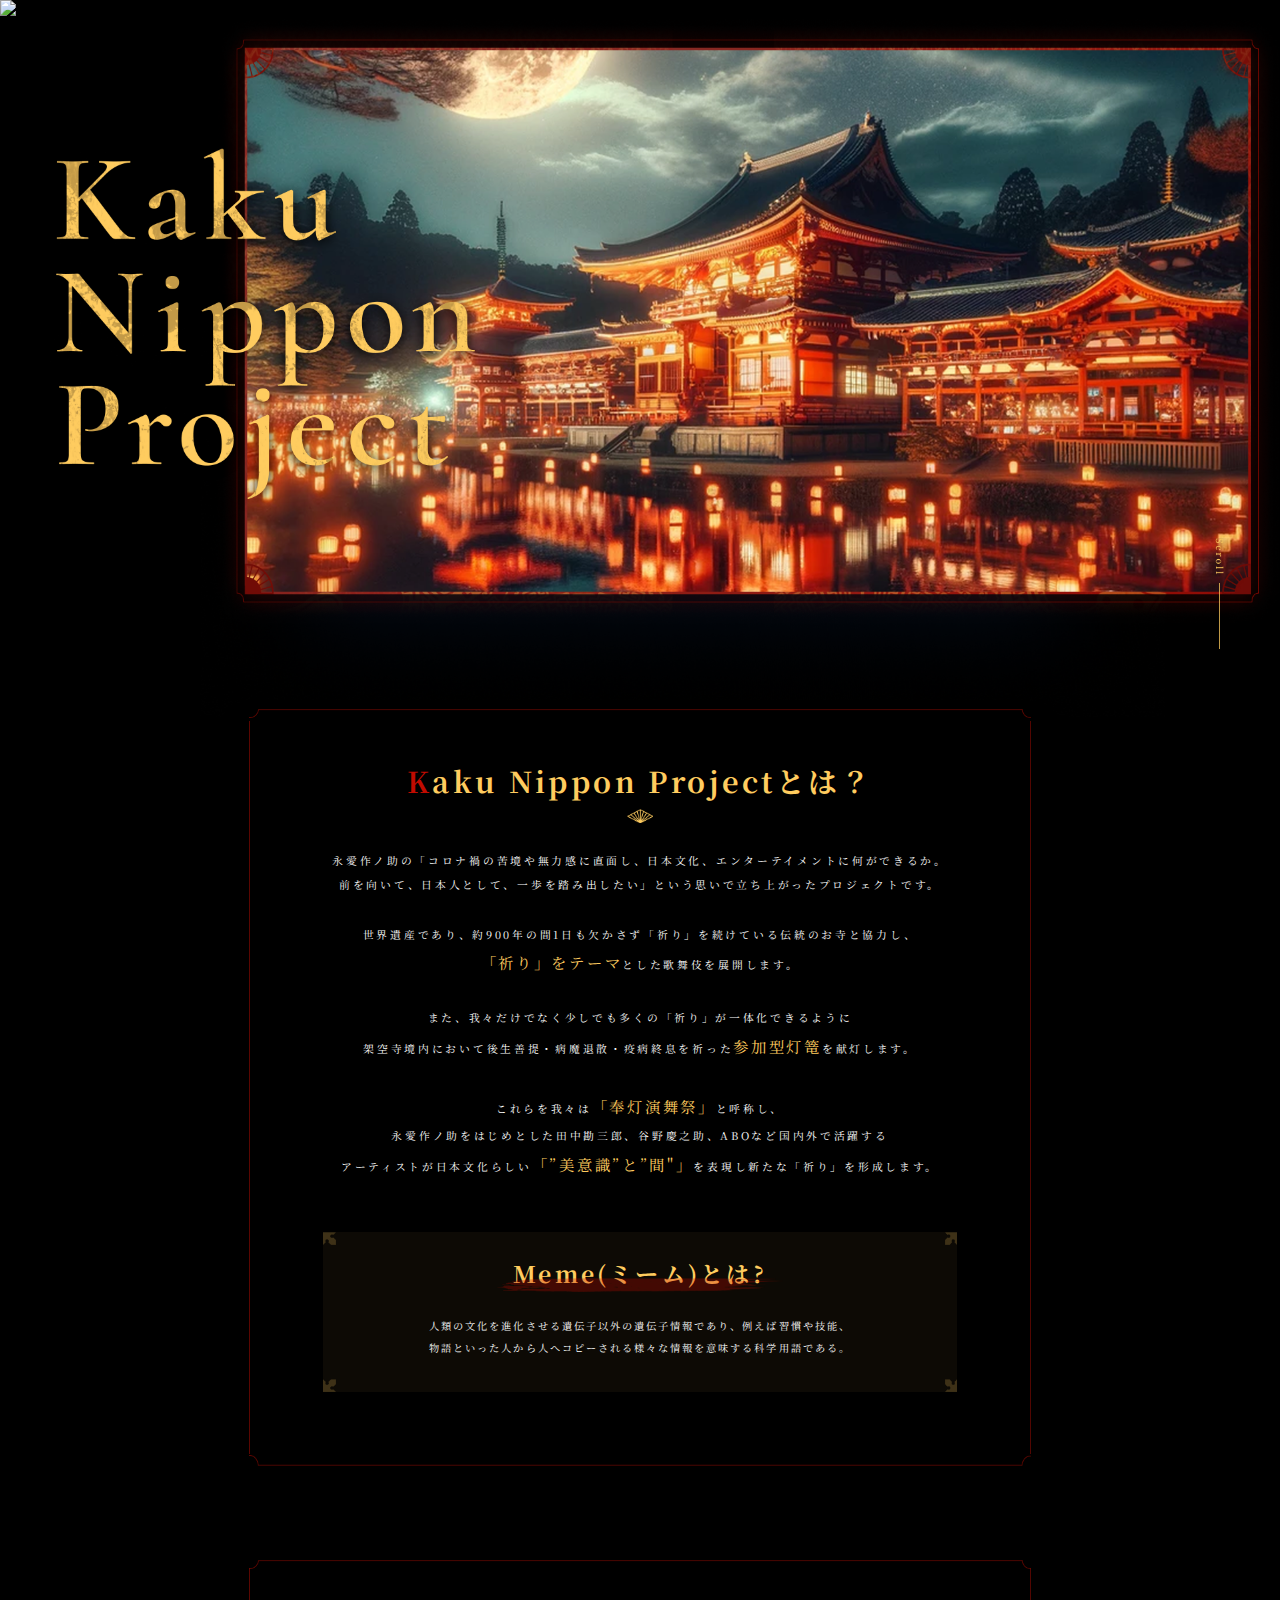
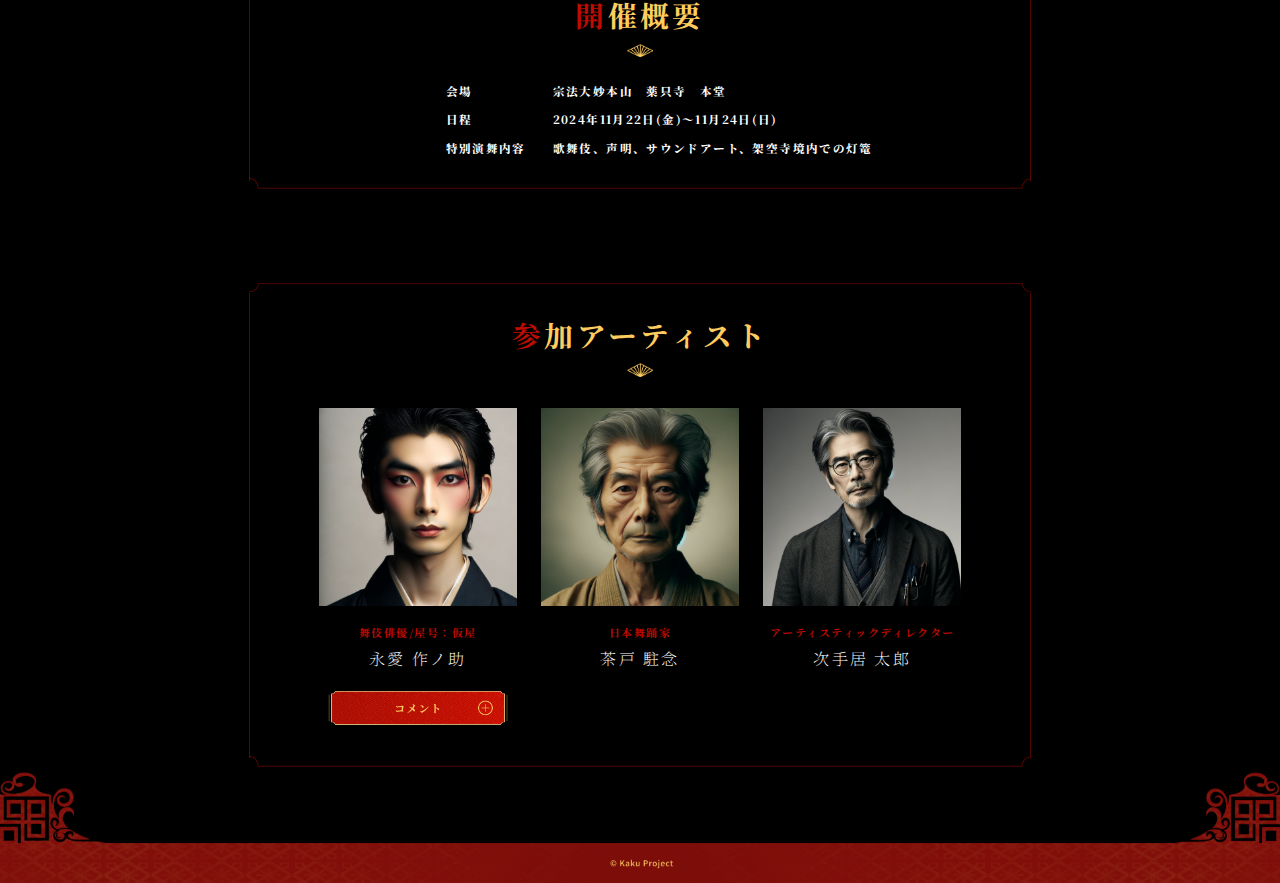
==== commit 16b9df12: "test" ====
--- a/docs/index2.html
+++ b/docs/index2.html
@@ -8,26 +8,26 @@
     <link rel="preconnect" href="https://fonts.googleapis.com">
     <link rel="preconnect" href="https://fonts.gstatic.com" crossorigin>
     <link href="https://fonts.googleapis.com/css2?family=Noto+Serif+JP&display=swap" rel="stylesheet">
-    <link rel="stylesheet" href="docs/css/reset.css">
-    <link rel="stylesheet" href="docs/css/style.css">
+    <link rel="stylesheet" href="./css/reset.css">
+    <link rel="stylesheet" href="./css/style.css">
 </head>
 
 <body>
     <div class="back-img">
-        <img src="docs/img/back.png">
+        <img src="./img/back.png">
     </div>
 
     <div class="header">
         <div class="head-img">
-            <img src="docs/img/header.png">
+            <img src="./img/header.png">
         </div>
 
         <div class="head-logo">
-            <img src="docs/img/header-title.png">
+            <img src="./img/header-title.png">
         </div>
 
         <div class="scroll">
-            <img src="docs/img/scroll.png">
+            <img src="./img/scroll.png">
         </div>
     </div>
 
@@ -36,7 +36,7 @@
         <div class="about-frame">
             <div class="about">
                 <h1><span class="title">K</span>aku Nippon Projectとは？</h1>
-                <img src="docs/img/deco.png" class="centered-img"/>
+                <img src="./img/deco.png" class="centered-img"/>
                 <div class="about-step"></div>
                 <p>
                     永愛作ノ助の「コロナ禍の苦境や無力感に直面し、日本文化、エンターテイメントに何ができるか。<br/>
@@ -72,7 +72,7 @@
         <div class="overview-frame">
             <div class="overview">
                 <h2><span class="title">開</span>催概要</h2>
-                <img src="docs/img/deco.png" class="centered-img"/>
+                <img src="./img/deco.png" class="centered-img"/>
                 <div class="information">
                     <!-- <dl class="topic">
                         <dt>会場</dt>
@@ -96,22 +96,22 @@
         <div class="contents-step"></div>
         <div class="artist_frame">
             <h3><span class="title">参</span>加アーティスト</h3>
-            <img src="docs/img/deco.png" class="centered-img"/>
+            <img src="./img/deco.png" class="centered-img"/>
             <div class="artist_block">
                 <div class="artist">
-                    <img src="docs/img/sakunosuke.png" class="a-img">
+                    <img src="./img/sakunosuke.png" class="a-img">
                     <div class="a_job">舞伎俳優/屋号：仮屋</div>
                     <div class="a_name">永愛 作ノ助</div>
-                    <img class="btn-img" id="modal-btn" src="docs/img/btn.png" >
+                    <img class="btn-img" id="modal-btn" src="./img/btn.png" >
                 </div>
                 <div class="artist">
-                    <img src="docs/img/chunen.png" class="a-img">
+                    <img src="./img/chunen.png" class="a-img">
                     <div class="a_job">日本舞踊家</div>
                     <div class="a_name">茶戸 駐念</div>
                     <div class="artis_btn"></div>
                 </div>
                 <div class="artist">
-                    <img src="docs/img/taro.png" class="a-img">
+                    <img src="./img/taro.png" class="a-img">
                     <div class="a_job">アーティスティックディレクター</div>
                     <div class="a_name">次手居 太郎</div>
                     <div class="artis_btn"></div>
@@ -121,7 +121,7 @@
         <div class="modal-wrapper" id="modal">
             <div class="modal_head" id="modalcontent">
                 <span class="modal_close">&times;</span>
-                <img src="docs/img/sakunosuke.png" class="modal_img">
+                <img src="./img/sakunosuke.png" class="modal_img">
                 <div class="modal_body">
                     <div class="ma_job">歌舞伎俳優/屋号：仮屋</div>
                     <div class="ma_name">永愛 作ノ助</div>
@@ -133,10 +133,10 @@
         </div>    
     </div>
     <footer>
-        <img src="docs/img/footer.png">
+        <img src="./img/footer.png">
     </footer>
     <script src="https://code.jquery.com/jquery-3.6.0.min.js"></script>
-    <script src="docs/js/script.js"></script>
+    <script src="./js/script.js"></script>
 </body>
 
 </html>
--- a/docs/css/style.css
+++ b/docs/css/style.css
@@ -0,0 +1,406 @@
+@charset "UTF-8";
+
+/* Media Query */
+@media only screen and (max-width: 1920px) and (min-height:100vh ){
+    body {
+        margin: 0;
+        padding: 0;
+        font-family: 'Noto Serif JP', sans-serif;
+        font-weight: 400;
+        background-color: black;
+        width: 100%;
+    }
+}
+
+/* General Styles */
+body {
+    margin: 0;
+    padding: 0;
+    font-family: 'Noto Serif JP', sans-serif;
+    font-weight: 400;
+    background-color: black;
+    width: 100%;
+}
+
+
+/* Background Image */
+.back-img {
+    background-size: contain;
+    background-position: center center;
+    background-repeat: no-repeat;
+    display: block;
+    position: absolute; 
+    z-index: 1; 
+    height: 100%;
+}
+
+/* Header Section */
+.header {
+    position: relative;
+    z-index: 2;
+    height: 100%;
+}
+
+.head-logo {
+    position: absolute;
+    margin-top: 10.81%;
+    margin-left: 3.35%;
+    width: 34.75%;
+}
+
+.head-img {
+    position: absolute;
+    margin-top: 1.32%;
+    margin-left: 15.65%;
+    width: 84.3%;
+}
+
+.scroll {
+    position: absolute;
+    margin-top: 42%;
+    margin-left: 93.15%;
+    width: 4.35%;
+}
+
+/* Contents Section */
+.contents {
+    position: relative;
+    text-align: center;
+    max-width: 100%;
+    overflow: hidden;
+    display: block;
+    z-index: 10;
+    margin-right: 19%;
+    margin-left: 19%;
+    background-size: .1041666667vw 65.1041666667vw;
+    box-shadow: 0px 20px 20px 0px rgba(0, 0, 0, 0.45);
+}
+
+.step-sp {
+    padding-top: 55%;
+}
+
+.contents-step {
+    padding-top: 10.5%;
+}
+
+/* Frame Styles */
+.about-frame, .overview-frame, .artist_frame {
+    width: 100%;
+    position: relative;
+    overflow: hidden;
+    box-sizing: border-box;
+    box-shadow: 0px 20px 20px 0px rgba(0, 0, 0, 0.45);
+    color: white;
+    background-color: rgba(0, 0, 0, 0.85);
+    line-height: 3;
+}
+
+/* Frame ::before Styles */
+.about-frame::before, .overview-frame::before, .artist_frame::before {
+    position: absolute;
+    inset: max(4px, .4166666667vw);
+    content: "";
+    background-repeat: no-repeat;
+    background-size: contain;
+}
+
+.about-frame::before {
+    background-image: url("../img/deco_up.png"), url("../img/deco_lr.png"), url("../img/deco_down.png");
+    background-position: top left, center right, bottom left;
+}
+
+.overview-frame::before {
+    background-image: url("../img/deco_up.png"), url("../img/deco_lr2.png"), url("../img/deco_down.png");
+    background-position: top left, center right, bottom left;
+}
+
+.artist_frame::before {
+    background-image: url("../img/deco_up.png"), url("../img/deco_lr3.png"), url("../img/deco_down.png");
+    background-position: top left, center right, bottom left;
+}
+
+/* About Section */
+.about {
+    width: 100%;
+    padding-top: 6%;
+    padding-bottom: 10%;
+    display: block;
+}
+
+.about h1 {
+    font-size: 2.25vw;
+    letter-spacing: 0.12em;
+    line-height: 2;
+    color: #FFCC5F;
+}
+
+.about p {
+    font-size: 0.845vw;
+    letter-spacing: 0.25em;
+    line-height: 2.2;
+}
+
+.about-step {
+    padding-top: 3.3%;
+}
+
+/* Centered Image */
+.centered-img {
+    margin: 0 auto;
+    width: 3.3%;
+}
+
+/* Meme Section */
+.meme {
+    position: relative;
+    overflow: hidden;
+    box-sizing: border-box;
+    background-color: rgba(255, 204, 95, 0.05);
+    margin-top: 3%;
+    margin-left: 10%;
+    margin-right: 10%;
+    padding-top: 1%;
+    padding-bottom: 4%;
+    text-align: center;
+    z-index: 6;
+}
+
+.meme::before, .meme::after {
+    position: absolute;
+    inset: 0;
+    z-index: 5;
+    content: "";
+    background-repeat: no-repeat;
+    background-blend-mode: lighten;
+}
+
+.meme::before {
+    background-image: url("../img/memu_up-left.png"), url("../img/memu_up-right.png"), url("../img/memu_down-left.png"), url("../img/memu_down-right.png");
+    background-position: top left, top right, bottom left, bottom right;
+    background-size: 2%, 2%, 2%, 2%;
+    opacity: 0.2;
+}
+
+.meme::after {
+    background-image: url("../img/memu_pen.png");
+    background-position: 50% 32%;
+    background-size: 45%;
+}
+
+.meme h2 {
+    color: #FFCC5F;
+    font-size: 1.8vw;
+    z-index: 6;
+    letter-spacing: 0.14em;
+}
+
+.meme p {
+    padding-top: 1%;
+    font-size: 0.8vw;
+    letter-spacing: 0.2em;
+}
+
+/* Overview Section */
+.overview {
+    width: 100%;
+    padding-top: 4%;
+    padding-bottom: 4%;
+    display: block;
+}
+
+.overview h2 {
+    font-size: 2.25vw;
+    letter-spacing: 0.12em;
+    line-height: 2;
+    color: #FFCC5F;
+}
+
+.information {
+    display: flex;
+    text-align: left;
+    width: 70%;
+    margin: 0 auto;
+}
+
+.information p {
+    padding-top: 3.5%;
+    padding-left: 15%;
+    font-size: 0.9vw;
+    letter-spacing: 0.12em;
+    line-height: 2.5;
+    font-weight: 800;
+}
+
+/* Artist Frame */
+.artist_frame {
+    color: #FFCC5F;
+    text-align: center;
+    padding-top: 3.5%;
+    padding-bottom: 2%;
+}
+
+.artist_frame h3 {
+    font-size: 2.25vw;
+    letter-spacing: 0.12em;
+    line-height: 2;
+}
+
+.artist_block {
+    width: 100%;
+    display: flex;
+    justify-content: space-between;
+    align-self: auto;
+    padding-top: 2%;
+    padding-left: 8%;
+    padding-right: 8%;
+    padding-bottom: 1%;
+}
+
+.artist {
+    position: relative;
+    margin-top: 15px;
+    margin-left: 1.8%;
+    margin-right: 1.8%;
+    margin-bottom: 1.5%;
+    flex-grow: 1;
+    width: 100%;
+    height: auto;
+}
+
+.a_job {
+    font-size: 0.85vw;
+    letter-spacing: 0.14em;
+    color: #c10b00;
+    margin-top: 10px;
+    font-weight: bold;
+}
+
+.a_name {
+    font-weight: 200;
+    font-size: 1.25vw;
+    letter-spacing: 0.14em;
+    margin-top: -7%;
+    color: white;
+}
+
+.btn-img {
+    margin-top: 1%;
+    cursor: pointer;
+    z-index: 200;
+    width: 300px;
+}
+
+/* Modal Styles */
+.modal-wrapper {
+    display: none;
+    position: fixed;
+    top: 0;
+    left: 0;
+    width: 100%;
+    height: 100%;
+    background-color: rgba(0, 0, 0, 0.9);
+    z-index: 100;
+}
+
+.modal-wrapper.show {
+    display: flex;
+}
+
+.modal_head {
+    position: absolute;
+    display: flex;
+    top: 35%;
+    left: 20%;
+    width: 65%;
+    justify-content: space-between;
+}
+
+.modal_img {
+    width: 35%;
+    height: 35%;
+}
+
+.modal_body {
+    text-align: left;
+    color: white;
+    padding-left: 50px;
+}
+
+.ma_job {
+    color: #c10b00;
+    text-align: left;
+    font-size: 1.2vw;
+    letter-spacing: 0.12em;
+}
+
+.ma_name, .ma_prof_head {
+    color: white;
+    text-align: left;
+}
+
+.ma_name {
+    font-size: 2.25vw;
+    letter-spacing: 0.12em;
+    line-height: 2;
+}
+
+.ma_prof_head {
+    line-height: 2;
+    background-image: url('../img/icon.png');
+    background-repeat: no-repeat;
+    background-position: 0 10px;
+    padding: 0 0 0 40px;
+}
+
+.ma_birth {
+    text-align: left;
+    font-size: 1.2vw;
+    letter-spacing: 0.12em;
+    line-height: 2;
+    padding-top: 1%;
+}
+
+.ma_prof {
+    padding-top: 3%;
+    text-align: left;
+    font-size: 1.2vw;
+    letter-spacing: 0.12em;
+    line-height: 2;
+}
+
+.ma_prof_right {
+    padding-left: 10%;
+}
+
+/* Close Button */
+.btn-close {
+    background-image: url("../img/icon_close.png");
+    background-size: cover;
+    width: 80px;
+    height: 80px;
+    display: inline-block;
+    cursor: pointer;
+    margin-left: auto;
+    margin-right: auto;
+}
+
+footer {
+    position: relative;
+    text-align: center;
+    width: 100%;
+}
+
+footer img {
+    position: absolute;
+    z-index: 2;
+} 
+
+span.title {
+    color: #c10b00;
+  }
+
+span.sent {
+    color: #FFCC5F;
+    font-size: 1.2vw;
+}